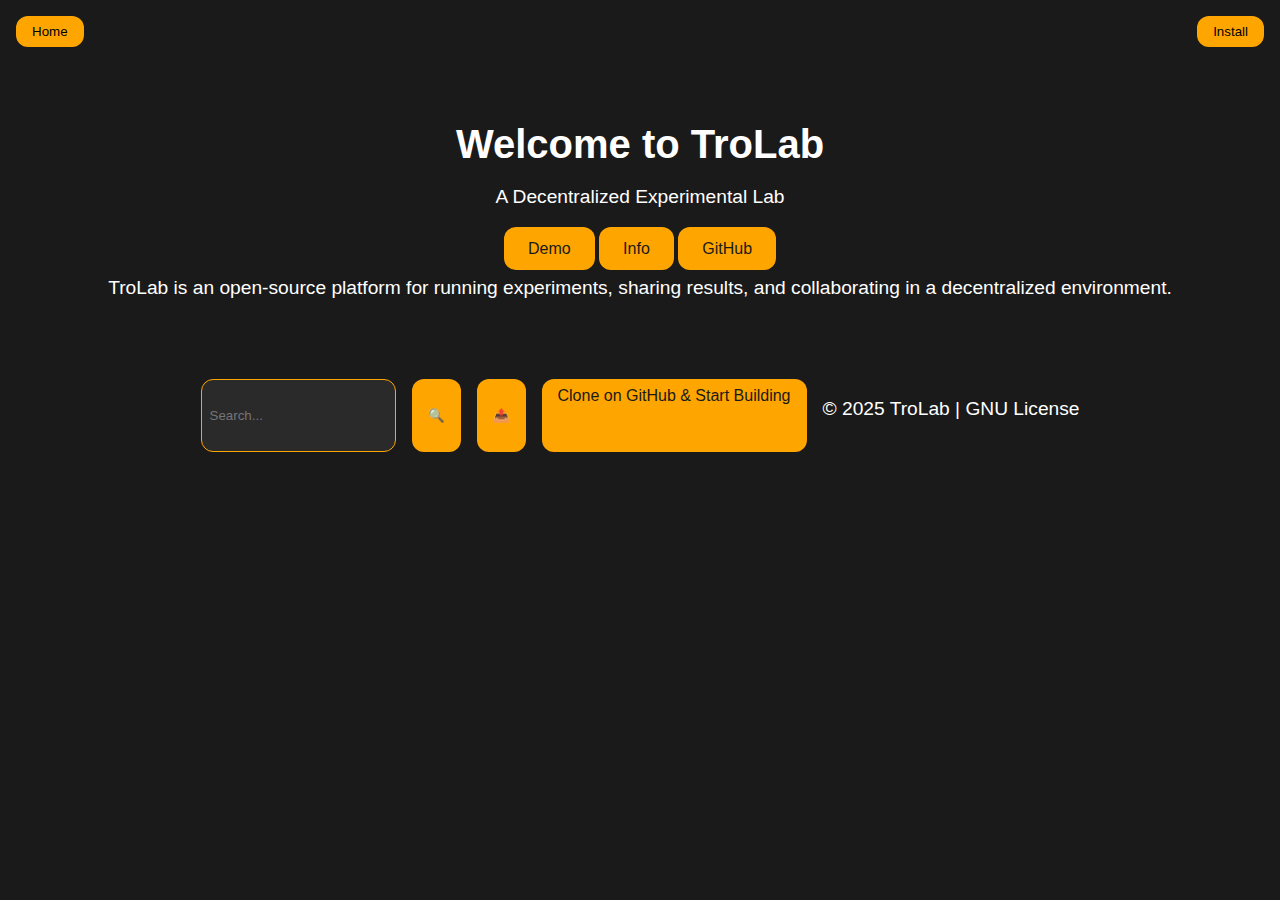
==== index.html @ 78435596 "Update index.html" ====
<!DOCTYPE html>
<html lang="en">
<head>
    <meta charset="UTF-8">
    <meta name="viewport" content="width=device-width, initial-scale=1.0">
    <meta name="description" content="TroLab - A Decentralized Experimental Lab">
    <meta name="keywords" content="TroLab, decentralized, experimental lab, PWA">
    <!-- Open Graph (placeholder image URL) -->
    <meta property="og:title" content="TroLab - Decentralized Experimental Lab">
    <meta property="og:description" content="Run experiments, share results, and collaborate with TroLab.">
    <meta property="og:image" content="https://via.placeholder.com/1200x630.png?text=TroLab">
    <meta property="og:url" content="https://webswiftseo.github.io/TroLab/">
    <!-- PWA -->
    <link rel="manifest" href="/TroLab/manifest.json">
    <title>TroLab</title>
    <style>
        body { background: #1a1a1a; color: #fff; font-family: Arial, sans-serif; margin: 0; }
        header { background: #1a1a1a; padding: 1rem; display: flex; justify-content: space-between; }
        header button { background: #ffa500; border-radius: 12px; padding: 0.5rem 1rem; border: none; cursor: pointer; }
        header button:hover { background: #ff7700; box-shadow: 0 0 10px #ffa500; transition: all 0.3s; }
        main { padding: 2rem; text-align: center; }
        h1 { font-size: 2.5rem; margin-bottom: 1rem; }
        p { font-size: 1.2rem; margin-bottom: 2rem; }
        .btn { background: #ffa500; border-radius: 12px; padding: 0.8rem 1.5rem; text-decoration: none; color: #1a1a1a; }
        .btn:hover { background: #ff7700; box-shadow: 0 0 10px #ffa500; transition: all 0.3s; }
        footer { background: #1a1a1a; padding: 1rem; text-align: center; }
        footer .footer-content { display: flex; justify-content: center; gap: 1rem; flex-wrap: wrap; }
        footer input { padding: 0.5rem; border-radius: 12px; border: 1px solid #ffa500; background: #2a2a2a; color: #fff; }
        footer button, footer a { background: #ffa500; border-radius: 12px; padding: 0.5rem 1rem; border: none; text-decoration: none; color: #1a1a1a; }
        footer button:hover, footer a:hover { background: #ff7700; box-shadow: 0 0 10px #ffa500; transition: all 0.3s; }
    </style>
</head>
<body>
    <header>
        <button onclick="location.href='/TroLab/'" aria-label="Home">Home</button>
        <button id="installBtn" onclick="installPWA()" aria-label="Install PWA">Install</button>
    </header>
    <main>
        <h1>Welcome to TroLab</h1>
        <p>A Decentralized Experimental Lab</p>
        <div>
            <a href="/TroLab/demo.html" class="btn">Demo</a>
            <a href="/TroLab/info.html" class="btn">Info</a>
            <a href="https://github.com/webswiftseo/TroLab" class="btn">GitHub</a>
        </div>
        <p>TroLab is an open-source platform for running experiments, sharing results, and collaborating in a decentralized environment.</p>
    </main>
    <footer>
        <div class="footer-content">
            <input type="text" id="searchInput" placeholder="Search..." aria-label="Search">
            <button onclick="searchContent()" aria-label="Search">🔍</button>
            <button onclick="sharePage()" aria-label="Share">📤</button>
            <a href="https://github.com/webswiftseo/TroLab" aria-label="Clone on GitHub">Clone on GitHub & Start Building</a>
            <p>© 2025 TroLab | GNU License</p>
        </div>
    </footer>
    <script>
        let deferredPrompt;
        window.addEventListener('beforeinstallprompt', (e) => { e.preventDefault(); deferredPrompt = e; document.getElementById('installBtn').style.display = 'inline'; });
        window.addEventListener('appinstalled', () => { document.getElementById('installBtn').style.display = 'none'; });
        function installPWA() { if (deferredPrompt) { deferredPrompt.prompt(); deferredPrompt.userChoice.then(() => document.getElementById('installBtn').style.display = 'none'); } else alert('Install not available'); }
        function sharePage() { if (navigator.share) navigator.share({ title: 'TroLab', text: 'Check out TroLab!', url: location.href }).catch(() => navigator.clipboard.writeText(location.href)); else navigator.clipboard.writeText(location.href); }
        function searchContent() { const q = document.getElementById('searchInput').value.toLowerCase(); if (q) { document.body.innerHTML = document.body.innerHTML.replace(new RegExp(q, 'gi'), '<mark>$&</mark>'); } }
        if ('serviceWorker' in navigator) navigator.serviceWorker.register('/TroLab/service-worker.js');
    </script>
</body>
</html>
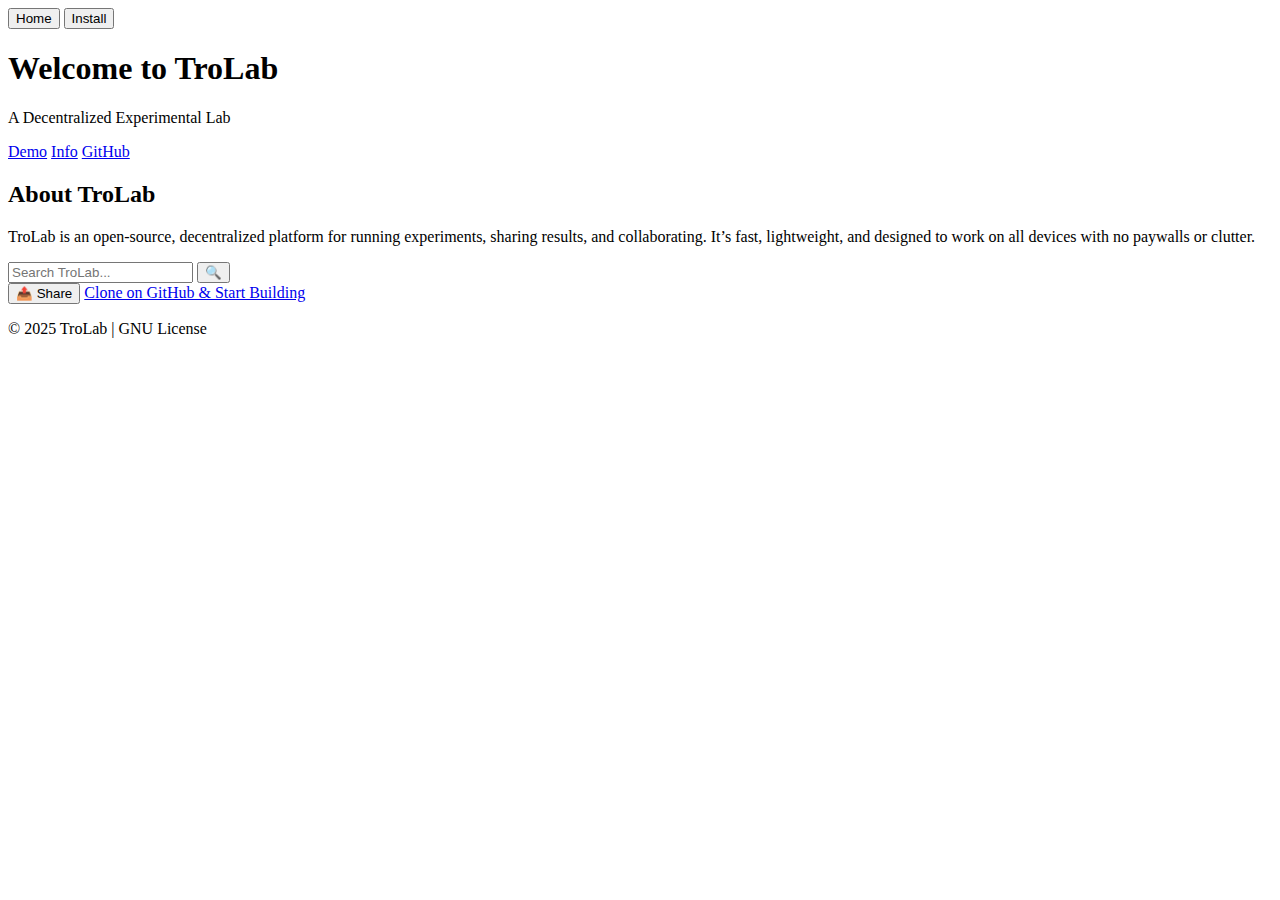
==== commit 19a18df5: "Update index.html" ====
--- a/index.html
+++ b/index.html
@@ -4,64 +4,90 @@
     <meta charset="UTF-8">
     <meta name="viewport" content="width=device-width, initial-scale=1.0">
     <meta name="description" content="TroLab - A Decentralized Experimental Lab">
-    <meta name="keywords" content="TroLab, decentralized, experimental lab, PWA">
-    <!-- Open Graph (placeholder image URL) -->
+    <meta name="keywords" content="TroLab, decentralized, experimental lab, PWA, open source">
     <meta property="og:title" content="TroLab - Decentralized Experimental Lab">
     <meta property="og:description" content="Run experiments, share results, and collaborate with TroLab.">
     <meta property="og:image" content="https://via.placeholder.com/1200x630.png?text=TroLab">
     <meta property="og:url" content="https://webswiftseo.github.io/TroLab/">
-    <!-- PWA -->
+    <meta name="twitter:card" content="summary_large_image">
+    <meta name="twitter:title" content="TroLab - Decentralized Experimental Lab">
+    <meta name="twitter:description" content="Run experiments, share results, and collaborate with TroLab.">
+    <meta name="twitter:image" content="https://via.placeholder.com/1200x630.png?text=TroLab">
+    <script type="application/ld+json">
+    {
+        "@context": "https://schema.org",
+        "@type": "WebPage",
+        "name": "TroLab",
+        "description": "A decentralized experimental lab demo for running experiments, sharing results, and collaborating.",
+        "url": "https://webswiftseo.github.io/TroLab/"
+    }
+    </script>
     <link rel="manifest" href="/TroLab/manifest.json">
-    <title>TroLab</title>
-    <style>
-        body { background: #1a1a1a; color: #fff; font-family: Arial, sans-serif; margin: 0; }
-        header { background: #1a1a1a; padding: 1rem; display: flex; justify-content: space-between; }
-        header button { background: #ffa500; border-radius: 12px; padding: 0.5rem 1rem; border: none; cursor: pointer; }
-        header button:hover { background: #ff7700; box-shadow: 0 0 10px #ffa500; transition: all 0.3s; }
-        main { padding: 2rem; text-align: center; }
-        h1 { font-size: 2.5rem; margin-bottom: 1rem; }
-        p { font-size: 1.2rem; margin-bottom: 2rem; }
-        .btn { background: #ffa500; border-radius: 12px; padding: 0.8rem 1.5rem; text-decoration: none; color: #1a1a1a; }
-        .btn:hover { background: #ff7700; box-shadow: 0 0 10px #ffa500; transition: all 0.3s; }
-        footer { background: #1a1a1a; padding: 1rem; text-align: center; }
-        footer .footer-content { display: flex; justify-content: center; gap: 1rem; flex-wrap: wrap; }
-        footer input { padding: 0.5rem; border-radius: 12px; border: 1px solid #ffa500; background: #2a2a2a; color: #fff; }
-        footer button, footer a { background: #ffa500; border-radius: 12px; padding: 0.5rem 1rem; border: none; text-decoration: none; color: #1a1a1a; }
-        footer button:hover, footer a:hover { background: #ff7700; box-shadow: 0 0 10px #ffa500; transition: all 0.3s; }
-    </style>
+    <title>TroLab - Decentralized Experimental Lab</title>
+    <link rel="stylesheet" href="/TroLab/style.css">
 </head>
 <body>
     <header>
-        <button onclick="location.href='/TroLab/'" aria-label="Home">Home</button>
-        <button id="installBtn" onclick="installPWA()" aria-label="Install PWA">Install</button>
+        <button onclick="location.href='/TroLab/'" class="header-btn" aria-label="Home">Home</button>
+        <button id="installBtn" onclick="installPWA()" class="header-btn install-btn" aria-label="Install PWA">Install</button>
     </header>
     <main>
-        <h1>Welcome to TroLab</h1>
-        <p>A Decentralized Experimental Lab</p>
-        <div>
-            <a href="/TroLab/demo.html" class="btn">Demo</a>
-            <a href="/TroLab/info.html" class="btn">Info</a>
-            <a href="https://github.com/webswiftseo/TroLab" class="btn">GitHub</a>
-        </div>
-        <p>TroLab is an open-source platform for running experiments, sharing results, and collaborating in a decentralized environment.</p>
+        <section class="hero">
+            <h1>Welcome to TroLab</h1>
+            <p>A Decentralized Experimental Lab</p>
+            <div class="cta-buttons">
+                <a href="/TroLab/demo.html" class="btn">Demo</a>
+                <a href="/TroLab/info.html" class="btn">Info</a>
+                <a href="https://github.com/webswiftseo/TroLab" class="btn" target="_blank">GitHub</a>
+            </div>
+        </section>
+        <section class="about">
+            <h2>About TroLab</h2>
+            <p>TroLab is an open-source, decentralized platform for running experiments, sharing results, and collaborating. It’s fast, lightweight, and designed to work on all devices with no paywalls or clutter.</p>
+        </section>
     </main>
     <footer>
         <div class="footer-content">
-            <input type="text" id="searchInput" placeholder="Search..." aria-label="Search">
-            <button onclick="searchContent()" aria-label="Search">🔍</button>
-            <button onclick="sharePage()" aria-label="Share">📤</button>
-            <a href="https://github.com/webswiftseo/TroLab" aria-label="Clone on GitHub">Clone on GitHub & Start Building</a>
+            <div class="search-bar">
+                <input type="text" id="searchInput" placeholder="Search TroLab..." aria-label="Search TroLab">
+                <button onclick="searchContent()" class="footer-btn" aria-label="Search">🔍</button>
+            </div>
+            <button onclick="sharePage()" class="footer-btn" aria-label="Share TroLab">📤 Share</button>
+            <a href="https://github.com/webswiftseo/TroLab" target="_blank" class="footer-btn" aria-label="Clone on GitHub">Clone on GitHub & Start Building</a>
             <p>© 2025 TroLab | GNU License</p>
         </div>
     </footer>
+    <script src="/TroLab/scripts/share.js"></script>
+    <script src="/TroLab/scripts/search.js"></script>
     <script>
         let deferredPrompt;
-        window.addEventListener('beforeinstallprompt', (e) => { e.preventDefault(); deferredPrompt = e; document.getElementById('installBtn').style.display = 'inline'; });
-        window.addEventListener('appinstalled', () => { document.getElementById('installBtn').style.display = 'none'; });
-        function installPWA() { if (deferredPrompt) { deferredPrompt.prompt(); deferredPrompt.userChoice.then(() => document.getElementById('installBtn').style.display = 'none'); } else alert('Install not available'); }
-        function sharePage() { if (navigator.share) navigator.share({ title: 'TroLab', text: 'Check out TroLab!', url: location.href }).catch(() => navigator.clipboard.writeText(location.href)); else navigator.clipboard.writeText(location.href); }
-        function searchContent() { const q = document.getElementById('searchInput').value.toLowerCase(); if (q) { document.body.innerHTML = document.body.innerHTML.replace(new RegExp(q, 'gi'), '<mark>$&</mark>'); } }
-        if ('serviceWorker' in navigator) navigator.serviceWorker.register('/TroLab/service-worker.js');
+        window.addEventListener('beforeinstallprompt', (e) => {
+            e.preventDefault();
+            deferredPrompt = e;
+            if (!window.matchMedia('(display-mode: standalone)').matches) {
+                document.getElementById('installBtn').style.display = 'inline-block';
+            }
+        });
+        window.addEventListener('appinstalled', () => {
+            document.getElementById('installBtn').style.display = 'none';
+        });
+        function installPWA() {
+            if (deferredPrompt) {
+                deferredPrompt.prompt();
+                deferredPrompt.userChoice.then(choice => {
+                    if (choice.outcome === 'accepted') console.log('PWA installed');
+                    else console.log('PWA installation declined');
+                    document.getElementById('installBtn').style.display = 'none';
+                });
+            } else {
+                alert('Install option not available. Ensure your browser supports PWA.');
+            }
+        }
+        if ('serviceWorker' in navigator) {
+            navigator.serviceWorker.register('/TroLab/service-worker.js')
+                .then(reg => console.log('Service Worker registered:', reg))
+                .catch(err => console.error('Service Worker registration failed:', err));
+        }
     </script>
 </body>
 </html>
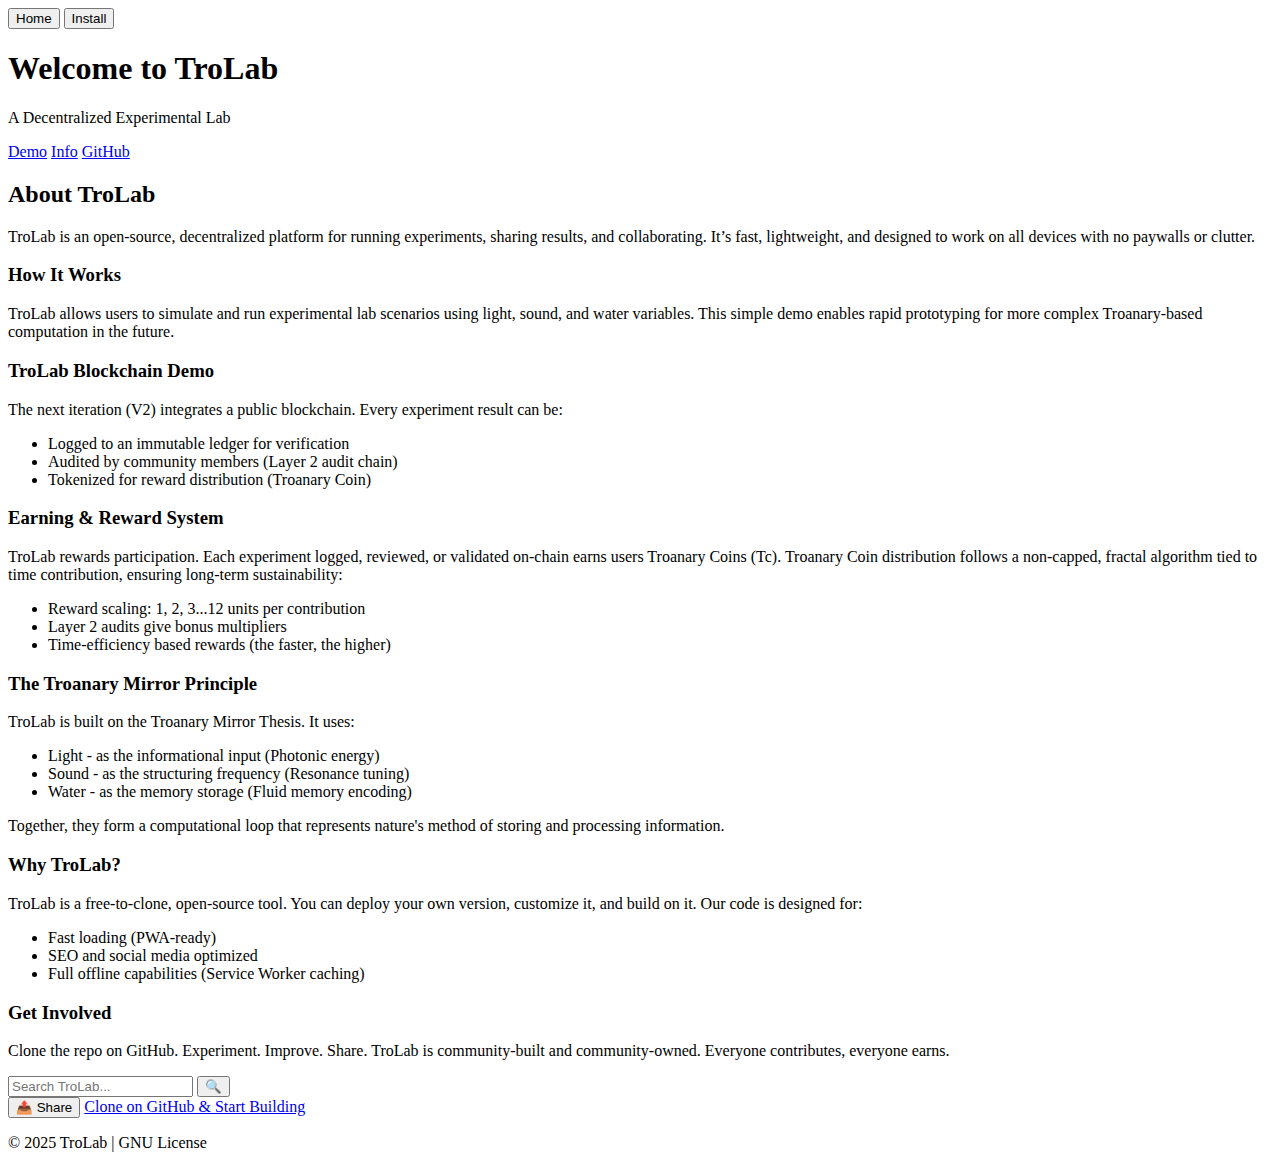
==== commit cdd87353: "Update index.html" ====
--- a/index.html
+++ b/index.html
@@ -5,14 +5,17 @@
     <meta name="viewport" content="width=device-width, initial-scale=1.0">
     <meta name="description" content="TroLab - A Decentralized Experimental Lab">
     <meta name="keywords" content="TroLab, decentralized, experimental lab, PWA, open source">
+    
+    <!-- Social + Base64 OG Images -->
     <meta property="og:title" content="TroLab - Decentralized Experimental Lab">
     <meta property="og:description" content="Run experiments, share results, and collaborate with TroLab.">
-    <meta property="og:image" content="https://via.placeholder.com/1200x630.png?text=TroLab">
+    <meta property="og:image" content="[data-uri]... (Base64)">
+    <meta name="twitter:image" content="[data-uri]... (Base64)">
     <meta property="og:url" content="https://webswiftseo.github.io/TroLab/">
     <meta name="twitter:card" content="summary_large_image">
     <meta name="twitter:title" content="TroLab - Decentralized Experimental Lab">
     <meta name="twitter:description" content="Run experiments, share results, and collaborate with TroLab.">
-    <meta name="twitter:image" content="https://via.placeholder.com/1200x630.png?text=TroLab">
+
     <script type="application/ld+json">
     {
         "@context": "https://schema.org",
@@ -22,15 +25,18 @@
         "url": "https://webswiftseo.github.io/TroLab/"
     }
     </script>
+
     <link rel="manifest" href="/TroLab/manifest.json">
     <title>TroLab - Decentralized Experimental Lab</title>
     <link rel="stylesheet" href="/TroLab/style.css">
 </head>
+
 <body>
     <header>
         <button onclick="location.href='/TroLab/'" class="header-btn" aria-label="Home">Home</button>
         <button id="installBtn" onclick="installPWA()" class="header-btn install-btn" aria-label="Install PWA">Install</button>
     </header>
+
     <main>
         <section class="hero">
             <h1>Welcome to TroLab</h1>
@@ -41,11 +47,56 @@
                 <a href="https://github.com/webswiftseo/TroLab" class="btn" target="_blank">GitHub</a>
             </div>
         </section>
+
         <section class="about">
             <h2>About TroLab</h2>
             <p>TroLab is an open-source, decentralized platform for running experiments, sharing results, and collaborating. It’s fast, lightweight, and designed to work on all devices with no paywalls or clutter.</p>
+            
+            <h3>How It Works</h3>
+            <p>TroLab allows users to simulate and run experimental lab scenarios using light, sound, and water variables. This simple demo enables rapid prototyping for more complex Troanary-based computation in the future.</p>
+
+            <h3>TroLab Blockchain Demo</h3>
+            <p>The next iteration (V2) integrates a public blockchain. Every experiment result can be:
+                <ul>
+                    <li>Logged to an immutable ledger for verification</li>
+                    <li>Audited by community members (Layer 2 audit chain)</li>
+                    <li>Tokenized for reward distribution (Troanary Coin)</li>
+                </ul>
+            </p>
+
+            <h3>Earning & Reward System</h3>
+            <p>TroLab rewards participation. Each experiment logged, reviewed, or validated on-chain earns users Troanary Coins (Tc). Troanary Coin distribution follows a non-capped, fractal algorithm tied to time contribution, ensuring long-term sustainability:
+                <ul>
+                    <li>Reward scaling: 1, 2, 3...12 units per contribution</li>
+                    <li>Layer 2 audits give bonus multipliers</li>
+                    <li>Time-efficiency based rewards (the faster, the higher)</li>
+                </ul>
+            </p>
+
+            <h3>The Troanary Mirror Principle</h3>
+            <p>TroLab is built on the Troanary Mirror Thesis. It uses:
+                <ul>
+                    <li>Light - as the informational input (Photonic energy)</li>
+                    <li>Sound - as the structuring frequency (Resonance tuning)</li>
+                    <li>Water - as the memory storage (Fluid memory encoding)</li>
+                </ul>
+                Together, they form a computational loop that represents nature's method of storing and processing information.
+            </p>
+
+            <h3>Why TroLab?</h3>
+            <p>TroLab is a free-to-clone, open-source tool. You can deploy your own version, customize it, and build on it. Our code is designed for:
+                <ul>
+                    <li>Fast loading (PWA-ready)</li>
+                    <li>SEO and social media optimized</li>
+                    <li>Full offline capabilities (Service Worker caching)</li>
+                </ul>
+            </p>
+
+            <h3>Get Involved</h3>
+            <p>Clone the repo on GitHub. Experiment. Improve. Share. TroLab is community-built and community-owned. Everyone contributes, everyone earns.</p>
         </section>
     </main>
+
     <footer>
         <div class="footer-content">
             <div class="search-bar">
@@ -57,6 +108,7 @@
             <p>© 2025 TroLab | GNU License</p>
         </div>
     </footer>
+
     <script src="/TroLab/scripts/share.js"></script>
     <script src="/TroLab/scripts/search.js"></script>
     <script>
@@ -71,6 +123,7 @@
         window.addEventListener('appinstalled', () => {
             document.getElementById('installBtn').style.display = 'none';
         });
+
         function installPWA() {
             if (deferredPrompt) {
                 deferredPrompt.prompt();
@@ -83,6 +136,7 @@
                 alert('Install option not available. Ensure your browser supports PWA.');
             }
         }
+
         if ('serviceWorker' in navigator) {
             navigator.serviceWorker.register('/TroLab/service-worker.js')
                 .then(reg => console.log('Service Worker registered:', reg))
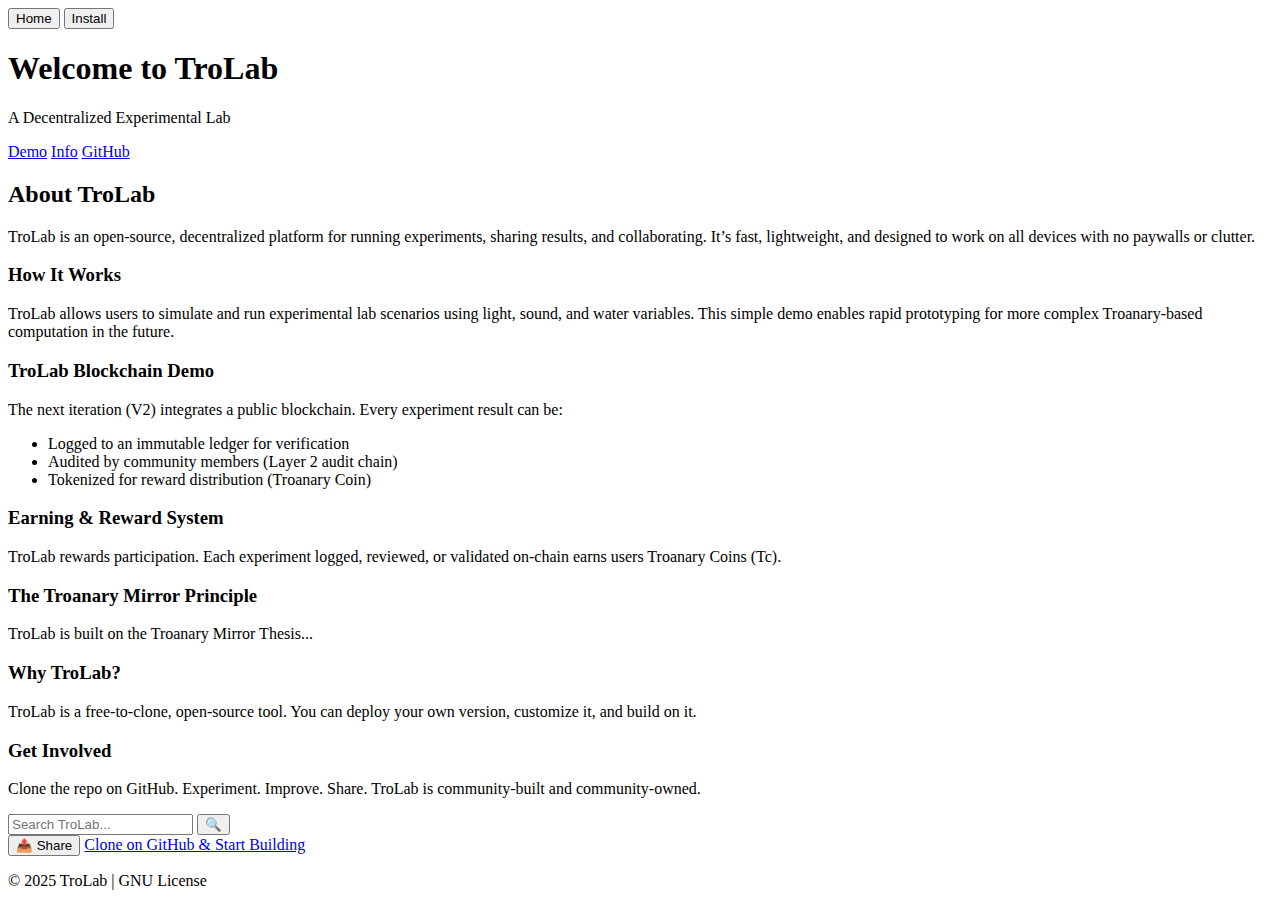
==== commit f8029aee: "Update index.html" ====
--- a/index.html
+++ b/index.html
@@ -16,6 +16,7 @@
     <meta name="twitter:title" content="TroLab - Decentralized Experimental Lab">
     <meta name="twitter:description" content="Run experiments, share results, and collaborate with TroLab.">
 
+    <!-- Structured data -->
     <script type="application/ld+json">
     {
         "@context": "https://schema.org",
@@ -34,7 +35,7 @@
 <body>
     <header>
         <button onclick="location.href='/TroLab/'" class="header-btn" aria-label="Home">Home</button>
-        <button id="installBtn" onclick="installPWA()" class="header-btn install-btn" aria-label="Install PWA">Install</button>
+        <button id="installBtn" class="header-btn install-btn" aria-label="Install PWA">Install</button>
     </header>
 
     <main>
@@ -49,6 +50,7 @@
         </section>
 
         <section class="about">
+            <!-- Existing about content (unchanged) -->
             <h2>About TroLab</h2>
             <p>TroLab is an open-source, decentralized platform for running experiments, sharing results, and collaborating. It’s fast, lightweight, and designed to work on all devices with no paywalls or clutter.</p>
             
@@ -65,35 +67,16 @@
             </p>
 
             <h3>Earning & Reward System</h3>
-            <p>TroLab rewards participation. Each experiment logged, reviewed, or validated on-chain earns users Troanary Coins (Tc). Troanary Coin distribution follows a non-capped, fractal algorithm tied to time contribution, ensuring long-term sustainability:
-                <ul>
-                    <li>Reward scaling: 1, 2, 3...12 units per contribution</li>
-                    <li>Layer 2 audits give bonus multipliers</li>
-                    <li>Time-efficiency based rewards (the faster, the higher)</li>
-                </ul>
-            </p>
+            <p>TroLab rewards participation. Each experiment logged, reviewed, or validated on-chain earns users Troanary Coins (Tc).</p>
 
             <h3>The Troanary Mirror Principle</h3>
-            <p>TroLab is built on the Troanary Mirror Thesis. It uses:
-                <ul>
-                    <li>Light - as the informational input (Photonic energy)</li>
-                    <li>Sound - as the structuring frequency (Resonance tuning)</li>
-                    <li>Water - as the memory storage (Fluid memory encoding)</li>
-                </ul>
-                Together, they form a computational loop that represents nature's method of storing and processing information.
-            </p>
+            <p>TroLab is built on the Troanary Mirror Thesis...</p>
 
             <h3>Why TroLab?</h3>
-            <p>TroLab is a free-to-clone, open-source tool. You can deploy your own version, customize it, and build on it. Our code is designed for:
-                <ul>
-                    <li>Fast loading (PWA-ready)</li>
-                    <li>SEO and social media optimized</li>
-                    <li>Full offline capabilities (Service Worker caching)</li>
-                </ul>
-            </p>
+            <p>TroLab is a free-to-clone, open-source tool. You can deploy your own version, customize it, and build on it.</p>
 
             <h3>Get Involved</h3>
-            <p>Clone the repo on GitHub. Experiment. Improve. Share. TroLab is community-built and community-owned. Everyone contributes, everyone earns.</p>
+            <p>Clone the repo on GitHub. Experiment. Improve. Share. TroLab is community-built and community-owned.</p>
         </section>
     </main>
 
@@ -109,39 +92,58 @@
         </div>
     </footer>
 
+    <!-- JS Scripts -->
     <script src="/TroLab/scripts/share.js"></script>
     <script src="/TroLab/scripts/search.js"></script>
     <script>
         let deferredPrompt;
+
         window.addEventListener('beforeinstallprompt', (e) => {
             e.preventDefault();
             deferredPrompt = e;
-            if (!window.matchMedia('(display-mode: standalone)').matches) {
-                document.getElementById('installBtn').style.display = 'inline-block';
-            }
+            document.getElementById('installBtn').style.display = 'inline-block';
         });
+
         window.addEventListener('appinstalled', () => {
+            console.log('PWA installed');
             document.getElementById('installBtn').style.display = 'none';
         });
 
         function installPWA() {
             if (deferredPrompt) {
                 deferredPrompt.prompt();
-                deferredPrompt.userChoice.then(choice => {
-                    if (choice.outcome === 'accepted') console.log('PWA installed');
-                    else console.log('PWA installation declined');
+                deferredPrompt.userChoice.then((choiceResult) => {
+                    if (choiceResult.outcome === 'accepted') {
+                        console.log('User accepted the install prompt');
+                    } else {
+                        console.log('User dismissed the install prompt');
+                    }
                     document.getElementById('installBtn').style.display = 'none';
                 });
-            } else {
-                alert('Install option not available. Ensure your browser supports PWA.');
             }
         }
 
         if ('serviceWorker' in navigator) {
             navigator.serviceWorker.register('/TroLab/service-worker.js')
-                .then(reg => console.log('Service Worker registered:', reg))
-                .catch(err => console.error('Service Worker registration failed:', err));
+                .then((reg) => {
+                    console.log('✅ Service Worker registered', reg);
+                })
+                .catch((err) => {
+                    console.error('❌ Service Worker registration failed', err);
+                });
         }
+
+        // Optional iOS install guide popup
+        window.addEventListener('load', () => {
+            const isIOS = /iphone|ipad|ipod/.test(window.navigator.userAgent.toLowerCase());
+            const isInStandaloneMode = ('standalone' in window.navigator) && window.navigator.standalone;
+
+            if (isIOS && !isInStandaloneMode) {
+                setTimeout(() => {
+                    alert('Install TroLab on your home screen:\n1. Tap Share\n2. Select "Add to Home Screen".');
+                }, 1500);
+            }
+        });
     </script>
 </body>
 </html>
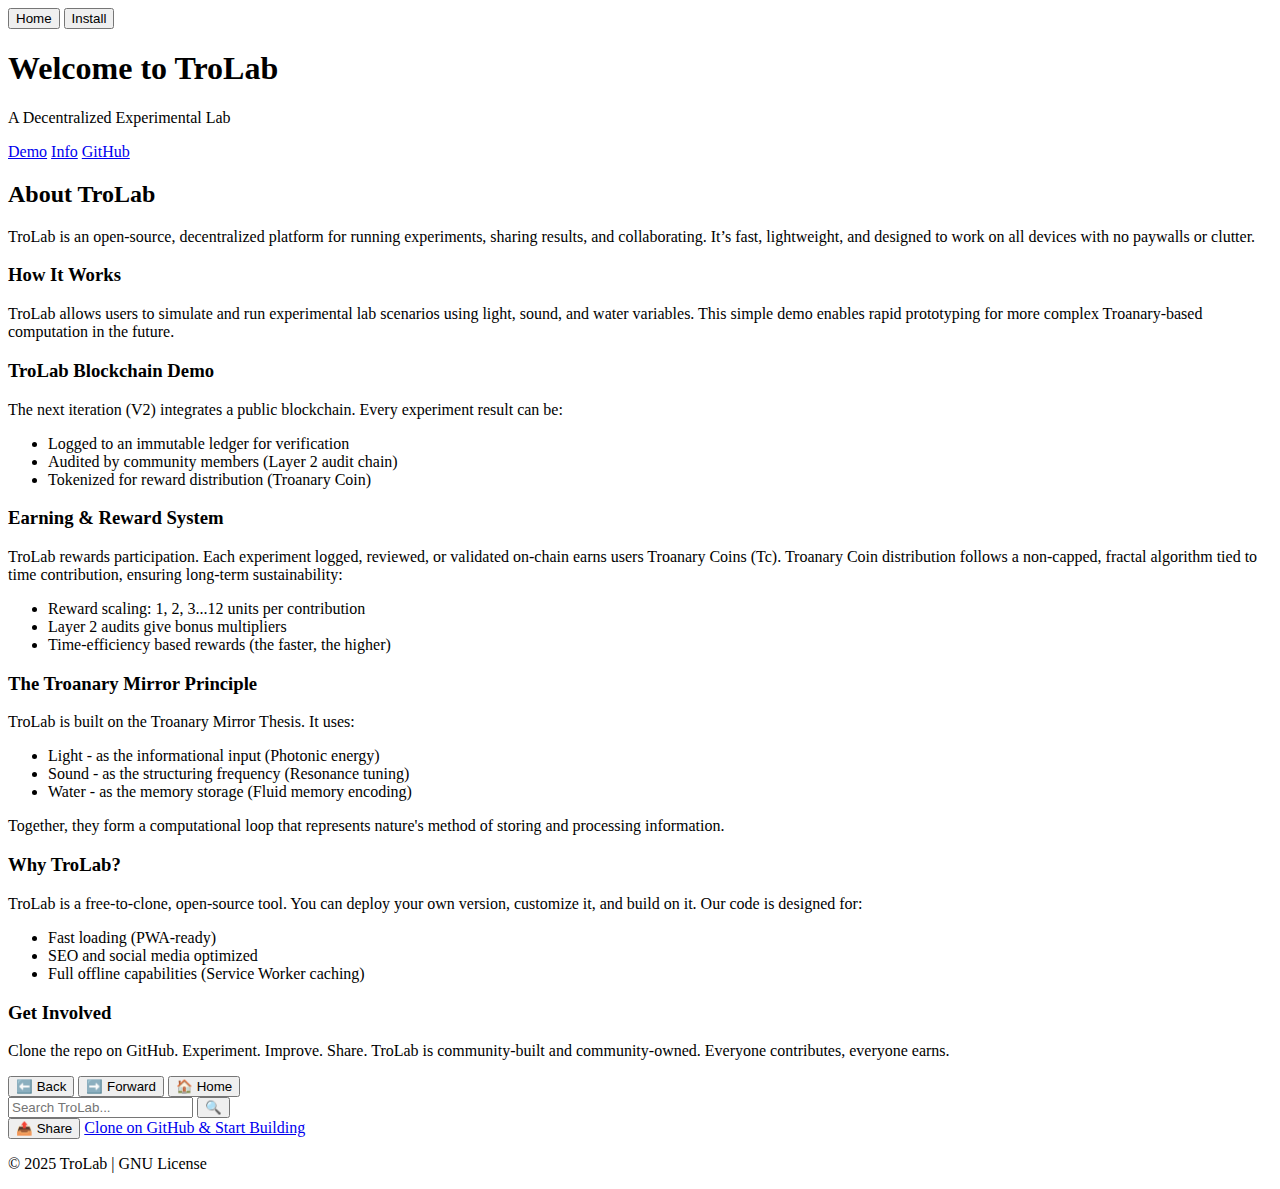
==== commit 5171f601: "Update index.html" ====
--- a/index.html
+++ b/index.html
@@ -1,149 +1,185 @@
 <!DOCTYPE html>
 <html lang="en">
 <head>
-    <meta charset="UTF-8">
-    <meta name="viewport" content="width=device-width, initial-scale=1.0">
-    <meta name="description" content="TroLab - A Decentralized Experimental Lab">
-    <meta name="keywords" content="TroLab, decentralized, experimental lab, PWA, open source">
-    
-    <!-- Social + Base64 OG Images -->
-    <meta property="og:title" content="TroLab - Decentralized Experimental Lab">
-    <meta property="og:description" content="Run experiments, share results, and collaborate with TroLab.">
-    <meta property="og:image" content="[data-uri]... (Base64)">
-    <meta name="twitter:image" content="[data-uri]... (Base64)">
-    <meta property="og:url" content="https://webswiftseo.github.io/TroLab/">
-    <meta name="twitter:card" content="summary_large_image">
-    <meta name="twitter:title" content="TroLab - Decentralized Experimental Lab">
-    <meta name="twitter:description" content="Run experiments, share results, and collaborate with TroLab.">
+  <meta charset="UTF-8">
+  <meta name="viewport" content="width=device-width, initial-scale=1.0">
+  
+  <meta name="description" content="TroLab - A Decentralized Experimental Lab">
+  <meta name="keywords" content="TroLab, decentralized, experimental lab, PWA, open source">
 
-    <!-- Structured data -->
-    <script type="application/ld+json">
+  <!-- Social + Base64 OG Images -->
+  <meta property="og:title" content="TroLab - Decentralized Experimental Lab">
+  <meta property="og:description" content="Run experiments, share results, and collaborate with TroLab.">
+  <meta property="og:image" content="[data-uri]... (Base64)">
+  <meta name="twitter:image" content="[data-uri]... (Base64)">
+  <meta property="og:url" content="https://webswiftseo.github.io/TroLab/">
+  <meta name="twitter:card" content="summary_large_image">
+  <meta name="twitter:title" content="TroLab - Decentralized Experimental Lab">
+  <meta name="twitter:description" content="Run experiments, share results, and collaborate with TroLab.">
+
+  <script type="application/ld+json">
     {
-        "@context": "https://schema.org",
-        "@type": "WebPage",
-        "name": "TroLab",
-        "description": "A decentralized experimental lab demo for running experiments, sharing results, and collaborating.",
-        "url": "https://webswiftseo.github.io/TroLab/"
+      "@context": "https://schema.org",
+      "@type": "WebPage",
+      "name": "TroLab",
+      "description": "A decentralized experimental lab demo for running experiments, sharing results, and collaborating.",
+      "url": "https://webswiftseo.github.io/TroLab/"
     }
-    </script>
+  </script>
 
-    <link rel="manifest" href="/TroLab/manifest.json">
-    <title>TroLab - Decentralized Experimental Lab</title>
-    <link rel="stylesheet" href="/TroLab/style.css">
+  <link rel="manifest" href="/TroLab/manifest.json">
+  <title>TroLab - Decentralized Experimental Lab</title>
+  <link rel="stylesheet" href="/TroLab/style.css">
 </head>
 
 <body>
-    <header>
-        <button onclick="location.href='/TroLab/'" class="header-btn" aria-label="Home">Home</button>
-        <button id="installBtn" class="header-btn install-btn" aria-label="Install PWA">Install</button>
-    </header>
 
-    <main>
-        <section class="hero">
-            <h1>Welcome to TroLab</h1>
-            <p>A Decentralized Experimental Lab</p>
-            <div class="cta-buttons">
-                <a href="/TroLab/demo.html" class="btn">Demo</a>
-                <a href="/TroLab/info.html" class="btn">Info</a>
-                <a href="https://github.com/webswiftseo/TroLab" class="btn" target="_blank">GitHub</a>
-            </div>
-        </section>
+  <header>
+    <button onclick="location.href='/TroLab/'" class="header-btn" aria-label="Home">Home</button>
+    <button id="installBtn" onclick="installPWA()" class="header-btn" aria-label="Install PWA">Install</button>
+  </header>
 
-        <section class="about">
-            <!-- Existing about content (unchanged) -->
-            <h2>About TroLab</h2>
-            <p>TroLab is an open-source, decentralized platform for running experiments, sharing results, and collaborating. It’s fast, lightweight, and designed to work on all devices with no paywalls or clutter.</p>
-            
-            <h3>How It Works</h3>
-            <p>TroLab allows users to simulate and run experimental lab scenarios using light, sound, and water variables. This simple demo enables rapid prototyping for more complex Troanary-based computation in the future.</p>
+  <main>
+    <section class="hero">
+      <h1>Welcome to TroLab</h1>
+      <p>A Decentralized Experimental Lab</p>
+      <div class="cta-buttons">
+        <a href="/TroLab/demo.html" class="btn">Demo</a>
+        <a href="/TroLab/info.html" class="btn">Info</a>
+        <a href="https://github.com/webswiftseo/TroLab" class="btn" target="_blank">GitHub</a>
+      </div>
+    </section>
 
-            <h3>TroLab Blockchain Demo</h3>
-            <p>The next iteration (V2) integrates a public blockchain. Every experiment result can be:
-                <ul>
-                    <li>Logged to an immutable ledger for verification</li>
-                    <li>Audited by community members (Layer 2 audit chain)</li>
-                    <li>Tokenized for reward distribution (Troanary Coin)</li>
-                </ul>
-            </p>
+    <section class="about">
+      <h2>About TroLab</h2>
+      <p>TroLab is an open-source, decentralized platform for running experiments, sharing results, and collaborating. It’s fast, lightweight, and designed to work on all devices with no paywalls or clutter.</p>
+      
+      <h3>How It Works</h3>
+      <p>TroLab allows users to simulate and run experimental lab scenarios using light, sound, and water variables. This simple demo enables rapid prototyping for more complex Troanary-based computation in the future.</p>
 
-            <h3>Earning & Reward System</h3>
-            <p>TroLab rewards participation. Each experiment logged, reviewed, or validated on-chain earns users Troanary Coins (Tc).</p>
+      <h3>TroLab Blockchain Demo</h3>
+      <p>The next iteration (V2) integrates a public blockchain. Every experiment result can be:
+        <ul>
+          <li>Logged to an immutable ledger for verification</li>
+          <li>Audited by community members (Layer 2 audit chain)</li>
+          <li>Tokenized for reward distribution (Troanary Coin)</li>
+        </ul>
+      </p>
 
-            <h3>The Troanary Mirror Principle</h3>
-            <p>TroLab is built on the Troanary Mirror Thesis...</p>
+      <h3>Earning & Reward System</h3>
+      <p>TroLab rewards participation. Each experiment logged, reviewed, or validated on-chain earns users Troanary Coins (Tc). Troanary Coin distribution follows a non-capped, fractal algorithm tied to time contribution, ensuring long-term sustainability:
+        <ul>
+          <li>Reward scaling: 1, 2, 3...12 units per contribution</li>
+          <li>Layer 2 audits give bonus multipliers</li>
+          <li>Time-efficiency based rewards (the faster, the higher)</li>
+        </ul>
+      </p>
 
-            <h3>Why TroLab?</h3>
-            <p>TroLab is a free-to-clone, open-source tool. You can deploy your own version, customize it, and build on it.</p>
+      <h3>The Troanary Mirror Principle</h3>
+      <p>TroLab is built on the Troanary Mirror Thesis. It uses:
+        <ul>
+          <li>Light - as the informational input (Photonic energy)</li>
+          <li>Sound - as the structuring frequency (Resonance tuning)</li>
+          <li>Water - as the memory storage (Fluid memory encoding)</li>
+        </ul>
+        Together, they form a computational loop that represents nature's method of storing and processing information.
+      </p>
 
-            <h3>Get Involved</h3>
-            <p>Clone the repo on GitHub. Experiment. Improve. Share. TroLab is community-built and community-owned.</p>
-        </section>
-    </main>
+      <h3>Why TroLab?</h3>
+      <p>TroLab is a free-to-clone, open-source tool. You can deploy your own version, customize it, and build on it. Our code is designed for:
+        <ul>
+          <li>Fast loading (PWA-ready)</li>
+          <li>SEO and social media optimized</li>
+          <li>Full offline capabilities (Service Worker caching)</li>
+        </ul>
+      </p>
 
-    <footer>
-        <div class="footer-content">
-            <div class="search-bar">
-                <input type="text" id="searchInput" placeholder="Search TroLab..." aria-label="Search TroLab">
-                <button onclick="searchContent()" class="footer-btn" aria-label="Search">🔍</button>
-            </div>
-            <button onclick="sharePage()" class="footer-btn" aria-label="Share TroLab">📤 Share</button>
-            <a href="https://github.com/webswiftseo/TroLab" target="_blank" class="footer-btn" aria-label="Clone on GitHub">Clone on GitHub & Start Building</a>
-            <p>© 2025 TroLab | GNU License</p>
-        </div>
-    </footer>
+      <h3>Get Involved</h3>
+      <p>Clone the repo on GitHub. Experiment. Improve. Share. TroLab is community-built and community-owned. Everyone contributes, everyone earns.</p>
+    </section>
+  </main>
 
-    <!-- JS Scripts -->
-    <script src="/TroLab/scripts/share.js"></script>
-    <script src="/TroLab/scripts/search.js"></script>
-    <script>
-        let deferredPrompt;
+  <!-- Nav Bar (Back, Forward, Home) -->
+  <nav class="nav-bar">
+    <button onclick="goBack()" aria-label="Go Back">⬅️ Back</button>
+    <button onclick="goForward()" aria-label="Go Forward">➡️ Forward</button>
+    <button onclick="location.href='/TroLab/'" aria-label="Home">🏠 Home</button>
+  </nav>
 
-        window.addEventListener('beforeinstallprompt', (e) => {
-            e.preventDefault();
-            deferredPrompt = e;
-            document.getElementById('installBtn').style.display = 'inline-block';
+  <footer>
+    <div class="footer-content">
+      <div class="search-bar">
+        <input type="text" id="searchInput" placeholder="Search TroLab..." aria-label="Search TroLab">
+        <button onclick="searchContent()" class="footer-btn" aria-label="Search">🔍</button>
+      </div>
+      <button onclick="sharePage()" class="footer-btn" aria-label="Share TroLab">📤 Share</button>
+      <a href="https://github.com/webswiftseo/TroLab" target="_blank" class="footer-btn" aria-label="Clone on GitHub">Clone on GitHub & Start Building</a>
+      <p>© 2025 TroLab | GNU License</p>
+    </div>
+  </footer>
+
+  <script src="/TroLab/scripts/share.js"></script>
+  <script src="/TroLab/scripts/search.js"></script>
+  <script>
+    let deferredPrompt;
+
+    window.addEventListener('beforeinstallprompt', (e) => {
+      e.preventDefault();
+      deferredPrompt = e;
+      if (!window.matchMedia('(display-mode: standalone)').matches) {
+        document.getElementById('installBtn').style.display = 'inline-block';
+      }
+    });
+
+    window.addEventListener('appinstalled', () => {
+      document.getElementById('installBtn').style.display = 'none';
+    });
+
+    function installPWA() {
+      if (deferredPrompt) {
+        deferredPrompt.prompt();
+        deferredPrompt.userChoice.then(choice => {
+          if (choice.outcome === 'accepted') console.log('PWA installed');
+          else console.log('PWA installation declined');
+          document.getElementById('installBtn').style.display = 'none';
         });
+      } else {
+        alert('Install option not available. Ensure your browser supports PWA.');
+      }
+    }
 
-        window.addEventListener('appinstalled', () => {
-            console.log('PWA installed');
-            document.getElementById('installBtn').style.display = 'none';
-        });
+    function goBack() {
+      window.history.back();
+    }
 
-        function installPWA() {
-            if (deferredPrompt) {
-                deferredPrompt.prompt();
-                deferredPrompt.userChoice.then((choiceResult) => {
-                    if (choiceResult.outcome === 'accepted') {
-                        console.log('User accepted the install prompt');
-                    } else {
-                        console.log('User dismissed the install prompt');
-                    }
-                    document.getElementById('installBtn').style.display = 'none';
-                });
-            }
-        }
+    function goForward() {
+      window.history.forward();
+    }
 
-        if ('serviceWorker' in navigator) {
-            navigator.serviceWorker.register('/TroLab/service-worker.js')
-                .then((reg) => {
-                    console.log('✅ Service Worker registered', reg);
-                })
-                .catch((err) => {
-                    console.error('❌ Service Worker registration failed', err);
-                });
-        }
+    if ('serviceWorker' in navigator) {
+      navigator.serviceWorker.register('/TroLab/service-worker.js')
+        .then(reg => console.log('Service Worker registered:', reg))
+        .catch(err => console.error('Service Worker registration failed:', err));
+    }
 
-        // Optional iOS install guide popup
-        window.addEventListener('load', () => {
-            const isIOS = /iphone|ipad|ipod/.test(window.navigator.userAgent.toLowerCase());
-            const isInStandaloneMode = ('standalone' in window.navigator) && window.navigator.standalone;
+    function searchContent() {
+      const query = document.getElementById('searchInput').value.toLowerCase();
+      alert('Search feature coming soon. You searched for: ' + query);
+    }
 
-            if (isIOS && !isInStandaloneMode) {
-                setTimeout(() => {
-                    alert('Install TroLab on your home screen:\n1. Tap Share\n2. Select "Add to Home Screen".');
-                }, 1500);
-            }
-        });
-    </script>
+    function sharePage() {
+      if (navigator.share) {
+        navigator.share({
+          title: 'TroLab - Decentralized Experimental Lab',
+          text: 'Check out TroLab and start experimenting!',
+          url: window.location.href
+        }).then(() => console.log('Thanks for sharing!'))
+          .catch(err => console.error('Error sharing:', err));
+      } else {
+        alert('Share not supported on this browser. Copy the URL: ' + window.location.href);
+      }
+    }
+  </script>
+
 </body>
 </html>
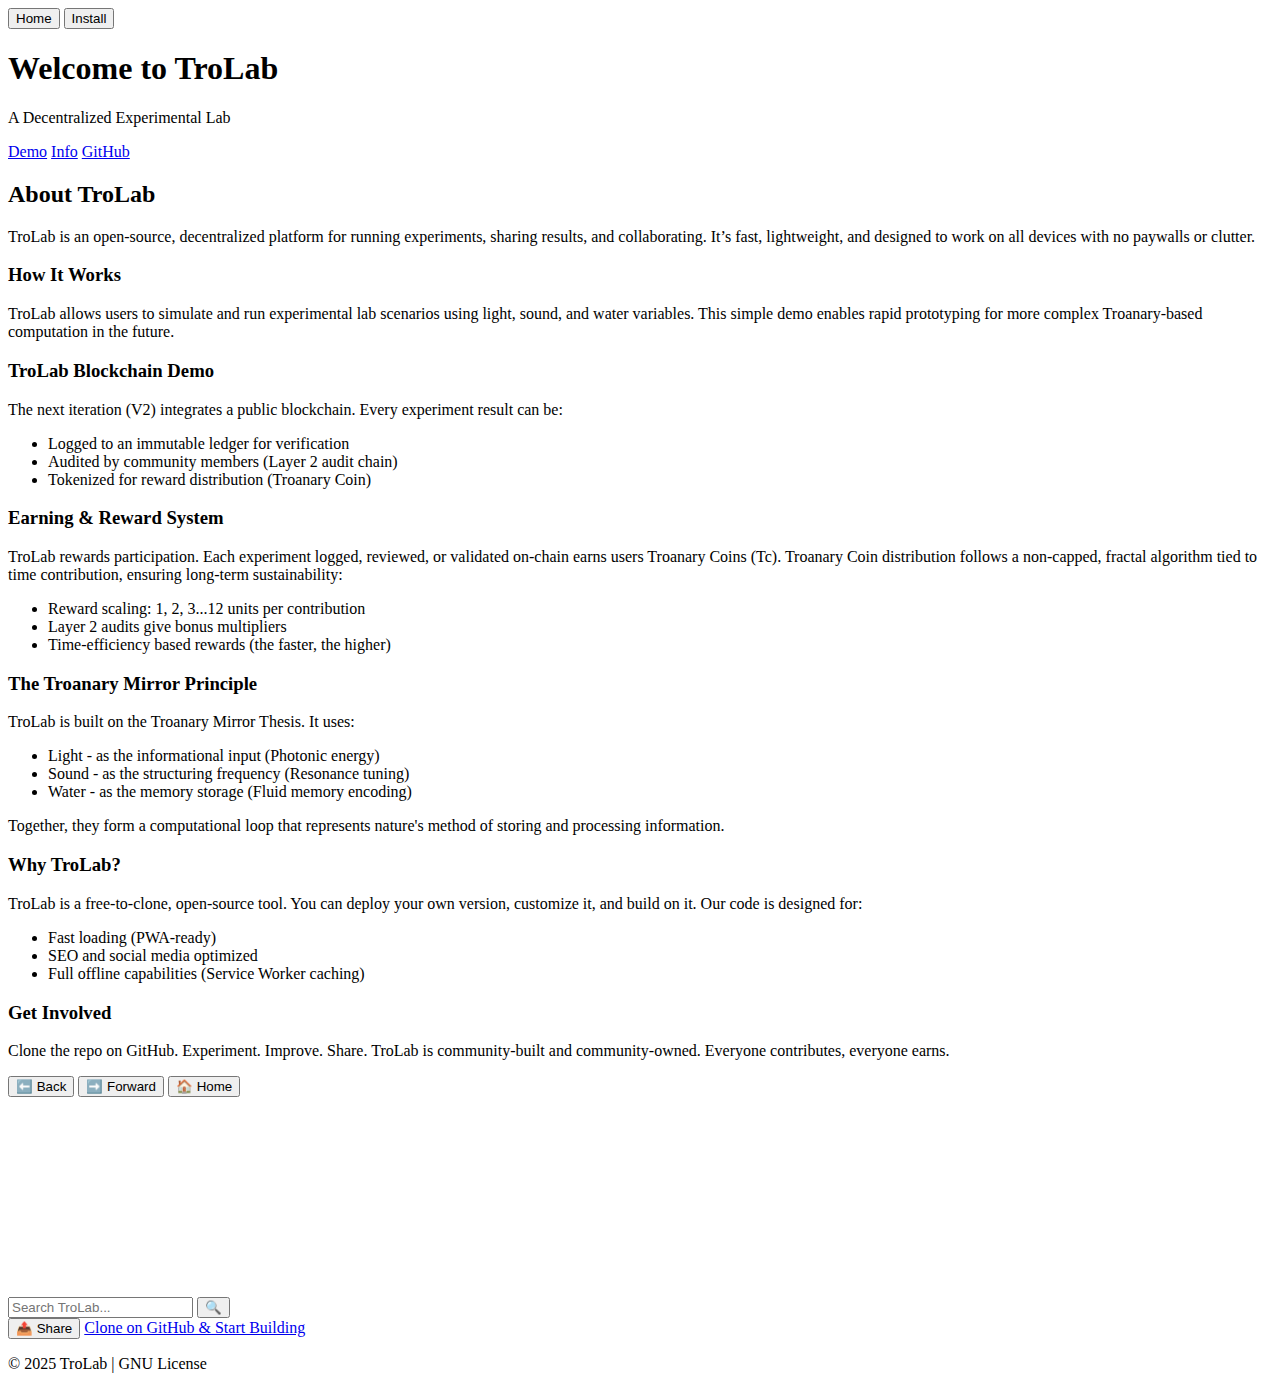
==== commit 4040b457: "Update index.html" ====
--- a/index.html
+++ b/index.html
@@ -106,6 +106,10 @@
     <button onclick="location.href='/TroLab/'" aria-label="Home">🏠 Home</button>
   </nav>
 
+  <!-- Extra space for scrollability -->
+  <div style="height: 200px;"></div>
+  </main>
+
   <footer>
     <div class="footer-content">
       <div class="search-bar">
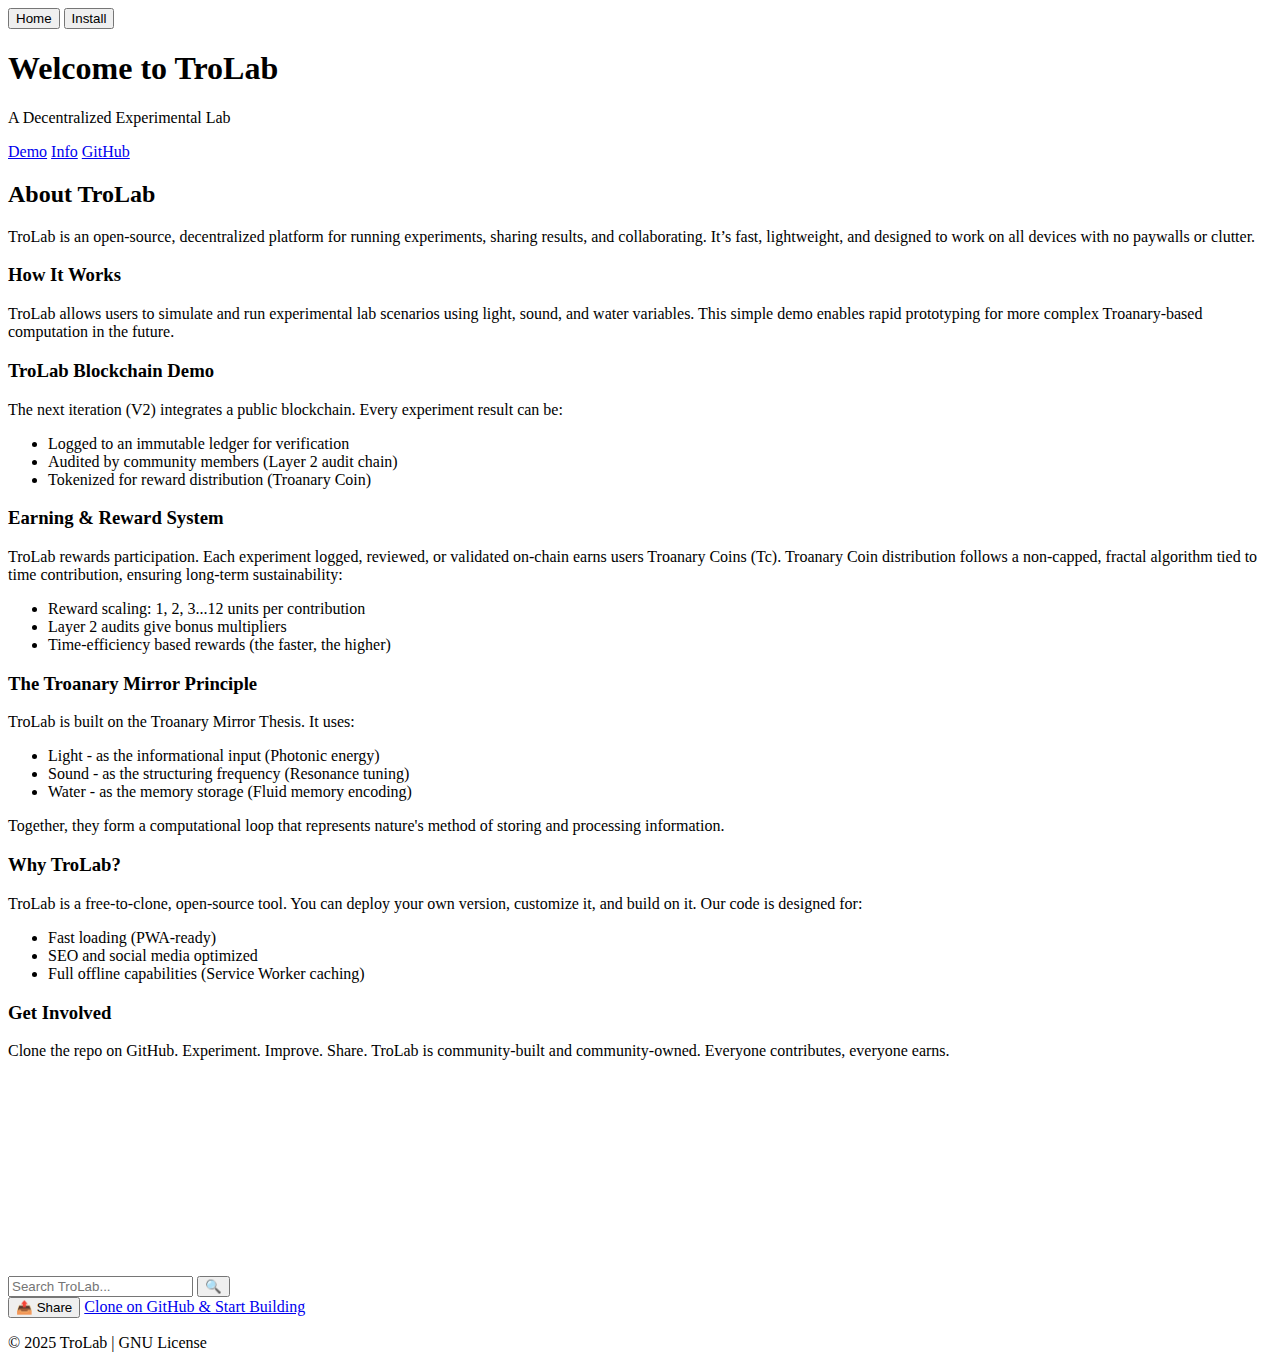
==== commit 8faff7fc: "Update index.html" ====
--- a/index.html
+++ b/index.html
@@ -99,16 +99,8 @@
     </section>
   </main>
 
-  <!-- Nav Bar (Back, Forward, Home) -->
-  <nav class="nav-bar">
-    <button onclick="goBack()" aria-label="Go Back">⬅️ Back</button>
-    <button onclick="goForward()" aria-label="Go Forward">➡️ Forward</button>
-    <button onclick="location.href='/TroLab/'" aria-label="Home">🏠 Home</button>
-  </nav>
-
   <!-- Extra space for scrollability -->
   <div style="height: 200px;"></div>
-  </main>
 
   <footer>
     <div class="footer-content">
